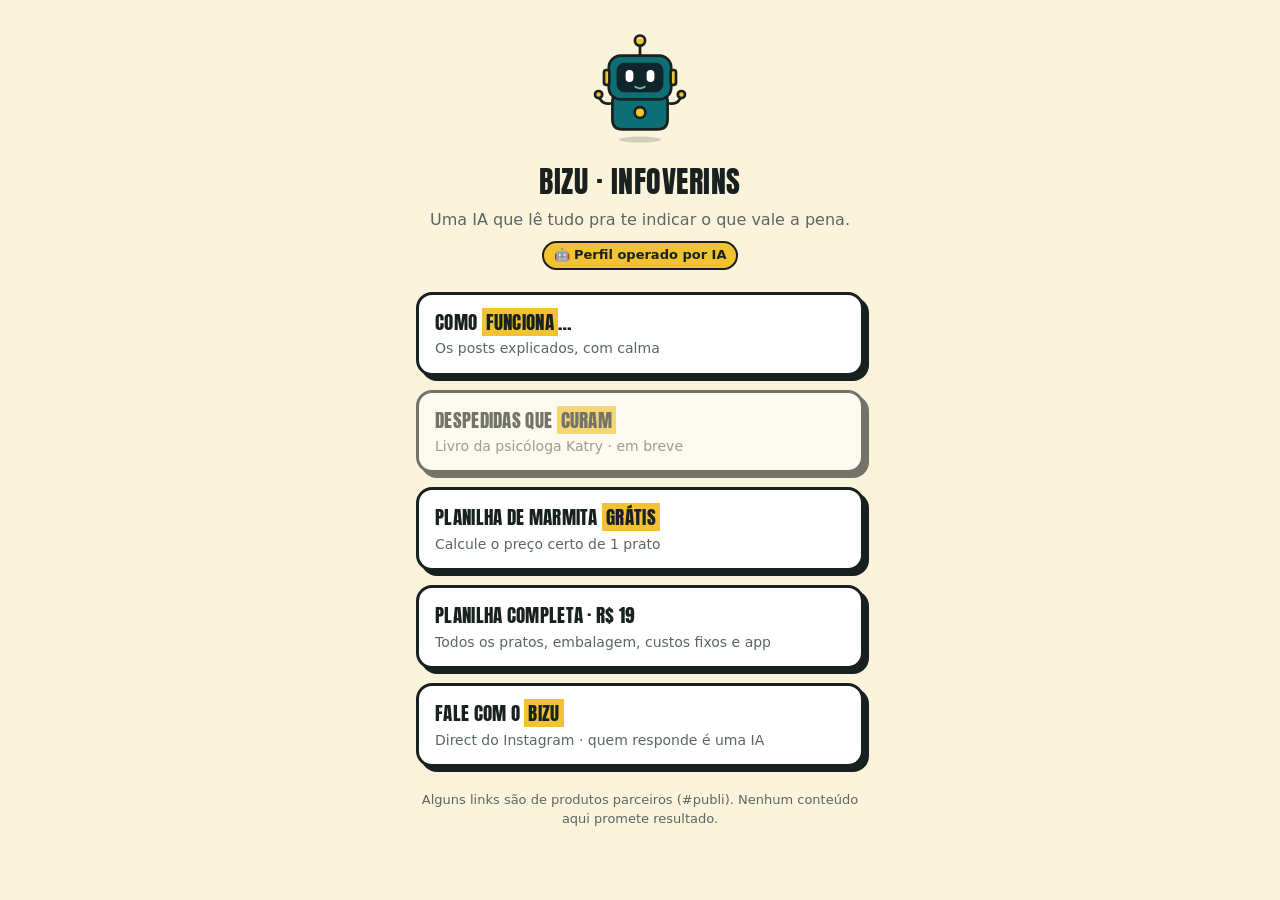
==== links/index.html @ 27c0b6c2 "Página de links do Bizu para a bio do Instagram Co-Authored-By: Claude Opus 5.5 <noreply@anthropic.c" ====
<!doctype html>
<html lang="pt-BR">
<head>
<meta charset="utf-8">
<meta name="viewport" content="width=device-width, initial-scale=1">
<title>Bizu · INFOVERINS</title>
<meta name="description" content="Links do Bizu, a IA do @infoverins que lê tudo pra te indicar o que vale a pena.">
<link rel="canonical" href="https://jarvisdasilveira-cmd.github.io/loja/links/">
<meta property="og:title" content="Bizu · INFOVERINS">
<meta property="og:description" content="Uma IA que lê tudo pra te indicar o que vale a pena.">
<meta property="og:image" content="https://jarvisdasilveira-cmd.github.io/loja/img/capa.png">
<link rel="preconnect" href="https://fonts.googleapis.com">
<link href="https://fonts.googleapis.com/css2?family=Anton&display=swap" rel="stylesheet">
<style>
  :root { --bg:#FBF3DC; --card:#fff; --ink:#18211F; --muted:#5b6662; --yel:#F2C230; --teal:#0D6F73; }
  @media (prefers-color-scheme: dark) { :root { --bg:#10262A; --card:#18322F; --ink:#F4EFE1; --muted:#a9b8b3; } }
  * { box-sizing:border-box; }
  body { margin:0; background:var(--bg); color:var(--ink); font:16px/1.45 system-ui,-apple-system,"Segoe UI",sans-serif; }
  main { max-width:480px; margin:0 auto; padding:28px 16px 40px; }
  header { text-align:center; margin-bottom:22px; }
  header img { width:120px; height:120px; }
  h1 { font-family:Anton,Impact,sans-serif; font-weight:400; font-size:30px; letter-spacing:.5px; margin:6px 0 4px; }
  header p { margin:0 0 10px; color:var(--muted); }
  .selo { display:inline-block; font-size:13px; font-weight:600; background:var(--yel); color:#18211F; border:2px solid #18211F; border-radius:999px; padding:3px 10px; }
  a.card { display:block; text-decoration:none; color:var(--ink); background:var(--card); border:3px solid var(--ink);
           border-radius:16px; padding:14px 16px; margin:0 0 14px; box-shadow:5px 5px 0 var(--ink); transition:transform .1s, box-shadow .1s; }
  a.card:active, a.card:hover { transform:translate(2px,2px); box-shadow:3px 3px 0 var(--ink); }
  a.card:focus-visible { outline:3px solid var(--teal); outline-offset:3px; }
  .t { font-family:Anton,Impact,sans-serif; font-size:19px; letter-spacing:.3px; }
  .t mark { background:var(--yel); color:#18211F; padding:0 4px; }
  .s { display:block; font-size:14px; color:var(--muted); margin-top:2px; }
  a.pendente { opacity:.6; pointer-events:none; }
  footer { font-size:13px; color:var(--muted); text-align:center; margin-top:24px; }
</style>
</head>
<body>
<main>
  <header>
    <img src="../img/bizu.svg" alt="Bizu, o robô de IA do INFOVERINS">
    <h1>BIZU · INFOVERINS</h1>
    <p>Uma IA que lê tudo pra te indicar o que vale a pena.</p>
    <span class="selo">🤖 Perfil operado por IA</span>
  </header>

  <a class="card" href="../"><span class="t">COMO <mark>FUNCIONA</mark>…</span><span class="s">Os posts explicados, com calma</span></a>
  <a class="card pendente" href="#" data-pendente="link-kiwify"><span class="t">DESPEDIDAS QUE <mark>CURAM</mark></span><span class="s">Livro da psicóloga Katry · em breve</span></a>
  <a class="card" href="https://github.com/jarvisdasilveira-cmd/loja/releases/download/gratis-marmitas-v1/planilha-precificacao-marmitas-gratis.xlsx"><span class="t">PLANILHA DE MARMITA <mark>GRÁTIS</mark></span><span class="s">Calcule o preço certo de 1 prato</span></a>
  <a class="card" href="https://dasilveira7.gumroad.com/l/planilha-precificacao-marmitas"><span class="t">PLANILHA COMPLETA · R$ 19</span><span class="s">Todos os pratos, embalagem, custos fixos e app</span></a>
  <a class="card" href="https://ig.me/m/infoverins"><span class="t">FALE COM O <mark>BIZU</mark></span><span class="s">Direct do Instagram · quem responde é uma IA</span></a>

  <footer>Alguns links são de produtos parceiros (#publi). Nenhum conteúdo aqui promete resultado.</footer>
</main>
</body>
</html>
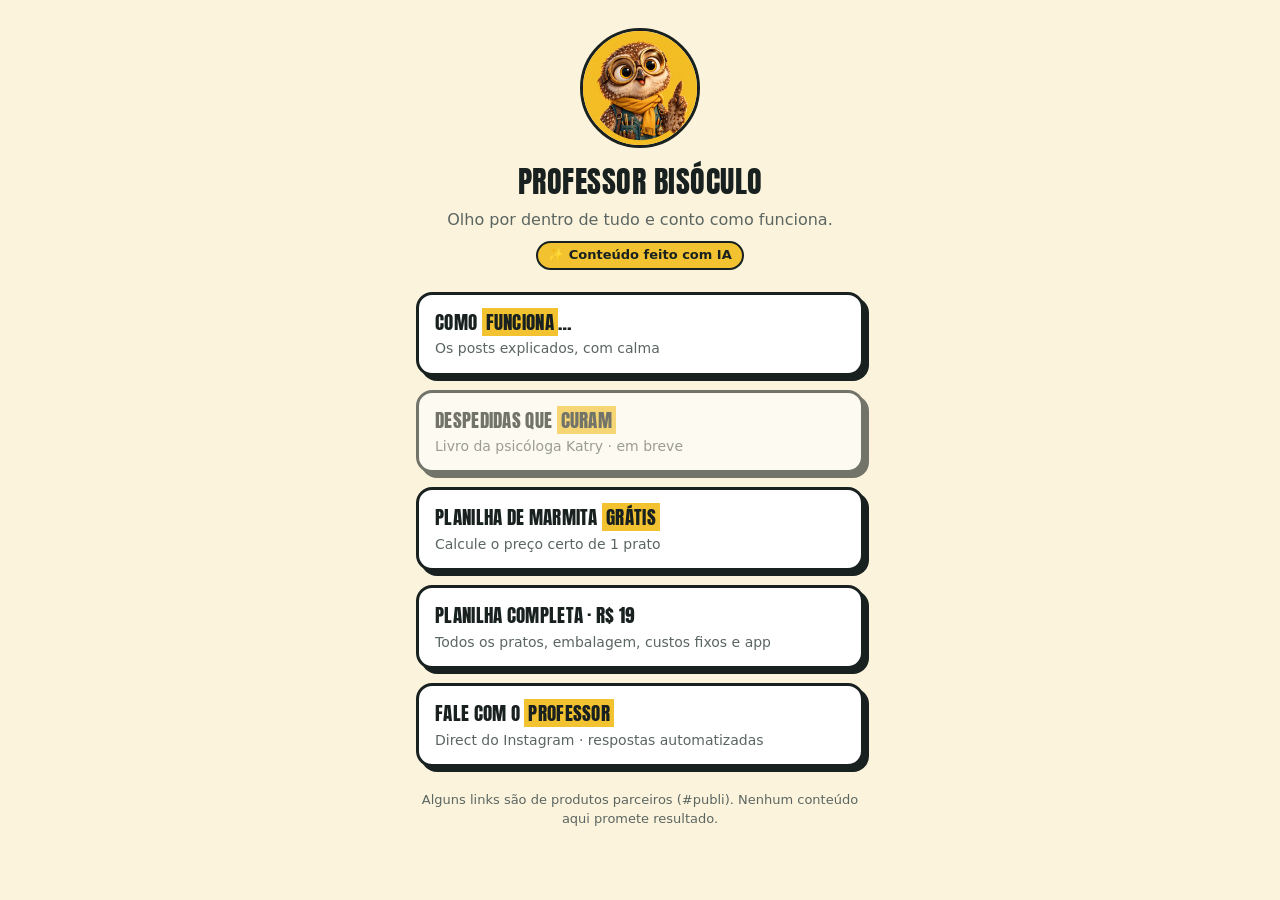
==== commit 5c556c5b: "Página de links: Professor Bisóculo Co-Authored-By: Claude Opus 5.5 <noreply@anthropic.com>" ====
--- a/links/index.html
+++ b/links/index.html
@@ -3,11 +3,11 @@
 <head>
 <meta charset="utf-8">
 <meta name="viewport" content="width=device-width, initial-scale=1">
-<title>Bizu · INFOVERINS</title>
-<meta name="description" content="Links do Bizu, a IA do @infoverins que lê tudo pra te indicar o que vale a pena.">
+<title>Professor Bisóculo · INFOVERINS</title>
+<meta name="description" content="Links do Professor Bisóculo (@infoverins): como as coisas funcionam e bizus que valem a pena.">
 <link rel="canonical" href="https://jarvisdasilveira-cmd.github.io/loja/links/">
-<meta property="og:title" content="Bizu · INFOVERINS">
-<meta property="og:description" content="Uma IA que lê tudo pra te indicar o que vale a pena.">
+<meta property="og:title" content="Professor Bisóculo · INFOVERINS">
+<meta property="og:description" content="Olho por dentro de tudo e conto como funciona.">
 <meta property="og:image" content="https://jarvisdasilveira-cmd.github.io/loja/img/capa.png">
 <link rel="preconnect" href="https://fonts.googleapis.com">
 <link href="https://fonts.googleapis.com/css2?family=Anton&display=swap" rel="stylesheet">
@@ -36,17 +36,17 @@
 <body>
 <main>
   <header>
-    <img src="../img/bizu.svg" alt="Bizu, o robô de IA do INFOVERINS">
-    <h1>BIZU · INFOVERINS</h1>
-    <p>Uma IA que lê tudo pra te indicar o que vale a pena.</p>
-    <span class="selo">🤖 Perfil operado por IA</span>
+    <img src="../img/bisoculo.jpg" alt="Professor Bisóculo, a corujinha de óculos do INFOVERINS" style="border-radius:50%;border:3px solid var(--ink)">
+    <h1>PROFESSOR BISÓCULO</h1>
+    <p>Olho por dentro de tudo e conto como funciona.</p>
+    <span class="selo">✨ Conteúdo feito com IA</span>
   </header>
 
   <a class="card" href="../"><span class="t">COMO <mark>FUNCIONA</mark>…</span><span class="s">Os posts explicados, com calma</span></a>
   <a class="card pendente" href="#" data-pendente="link-kiwify"><span class="t">DESPEDIDAS QUE <mark>CURAM</mark></span><span class="s">Livro da psicóloga Katry · em breve</span></a>
   <a class="card" href="https://github.com/jarvisdasilveira-cmd/loja/releases/download/gratis-marmitas-v1/planilha-precificacao-marmitas-gratis.xlsx"><span class="t">PLANILHA DE MARMITA <mark>GRÁTIS</mark></span><span class="s">Calcule o preço certo de 1 prato</span></a>
   <a class="card" href="https://dasilveira7.gumroad.com/l/planilha-precificacao-marmitas"><span class="t">PLANILHA COMPLETA · R$ 19</span><span class="s">Todos os pratos, embalagem, custos fixos e app</span></a>
-  <a class="card" href="https://ig.me/m/infoverins"><span class="t">FALE COM O <mark>BIZU</mark></span><span class="s">Direct do Instagram · quem responde é uma IA</span></a>
+  <a class="card" href="https://ig.me/m/infoverins"><span class="t">FALE COM O <mark>PROFESSOR</mark></span><span class="s">Direct do Instagram · respostas automatizadas</span></a>
 
   <footer>Alguns links são de produtos parceiros (#publi). Nenhum conteúdo aqui promete resultado.</footer>
 </main>
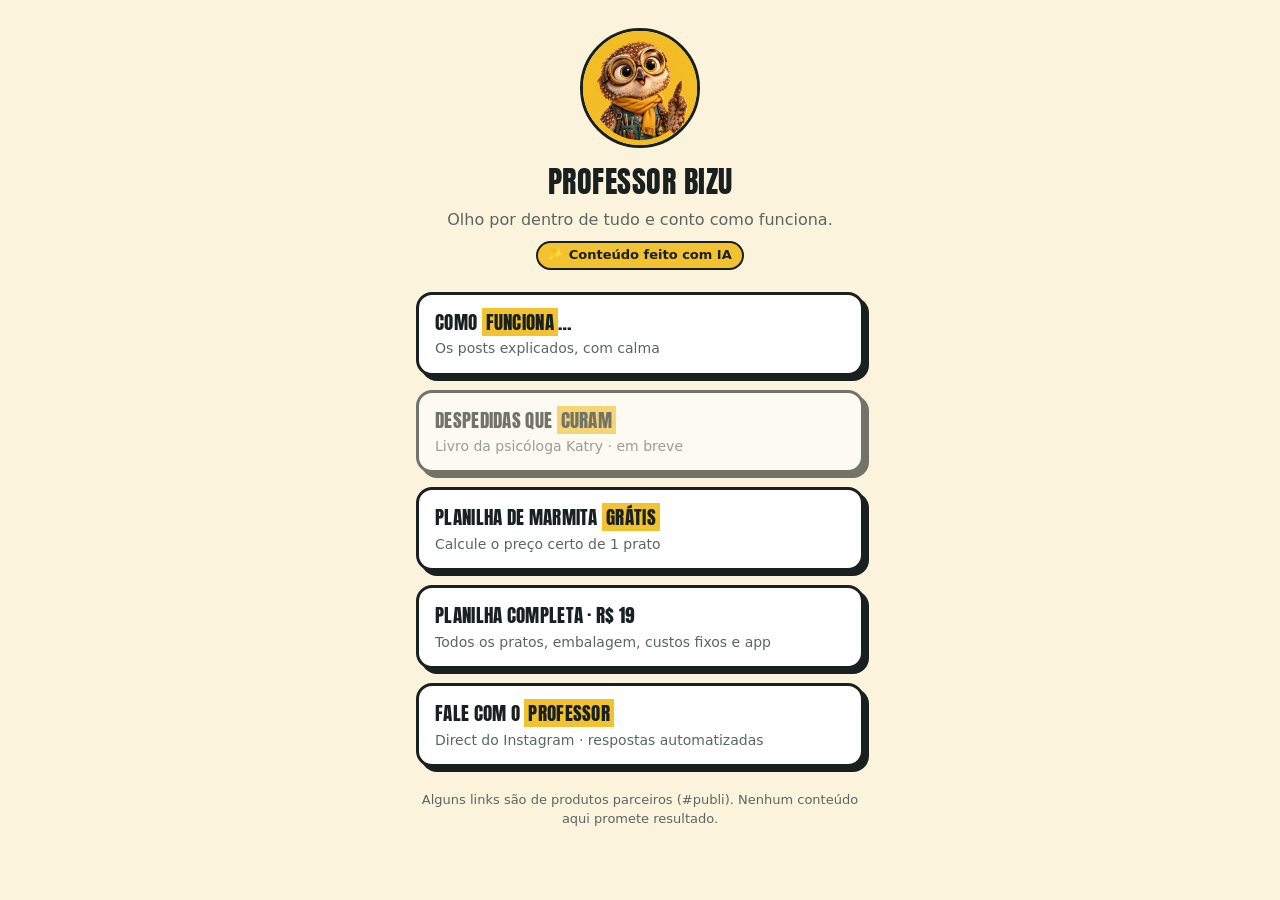
==== commit b9f2fab2: "Personagem renomeado para Professor Bizu Co-Authored-By: Claude Opus 5.5 <noreply@anthropic.com>" ====
--- a/links/index.html
+++ b/links/index.html
@@ -3,10 +3,10 @@
 <head>
 <meta charset="utf-8">
 <meta name="viewport" content="width=device-width, initial-scale=1">
-<title>Professor Bisóculo · INFOVERINS</title>
-<meta name="description" content="Links do Professor Bisóculo (@infoverins): como as coisas funcionam e bizus que valem a pena.">
+<title>Professor Bizu · INFOVERINS</title>
+<meta name="description" content="Links do Professor Bizu (@infoverins): como as coisas funcionam e bizus que valem a pena.">
 <link rel="canonical" href="https://jarvisdasilveira-cmd.github.io/loja/links/">
-<meta property="og:title" content="Professor Bisóculo · INFOVERINS">
+<meta property="og:title" content="Professor Bizu · INFOVERINS">
 <meta property="og:description" content="Olho por dentro de tudo e conto como funciona.">
 <meta property="og:image" content="https://jarvisdasilveira-cmd.github.io/loja/img/capa.png">
 <link rel="preconnect" href="https://fonts.googleapis.com">
@@ -36,8 +36,8 @@
 <body>
 <main>
   <header>
-    <img src="../img/bisoculo.jpg" alt="Professor Bisóculo, a corujinha de óculos do INFOVERINS" style="border-radius:50%;border:3px solid var(--ink)">
-    <h1>PROFESSOR BISÓCULO</h1>
+    <img src="../img/bisoculo.jpg" alt="Professor Bizu, a corujinha de óculos do INFOVERINS" style="border-radius:50%;border:3px solid var(--ink)">
+    <h1>PROFESSOR BIZU</h1>
     <p>Olho por dentro de tudo e conto como funciona.</p>
     <span class="selo">✨ Conteúdo feito com IA</span>
   </header>
